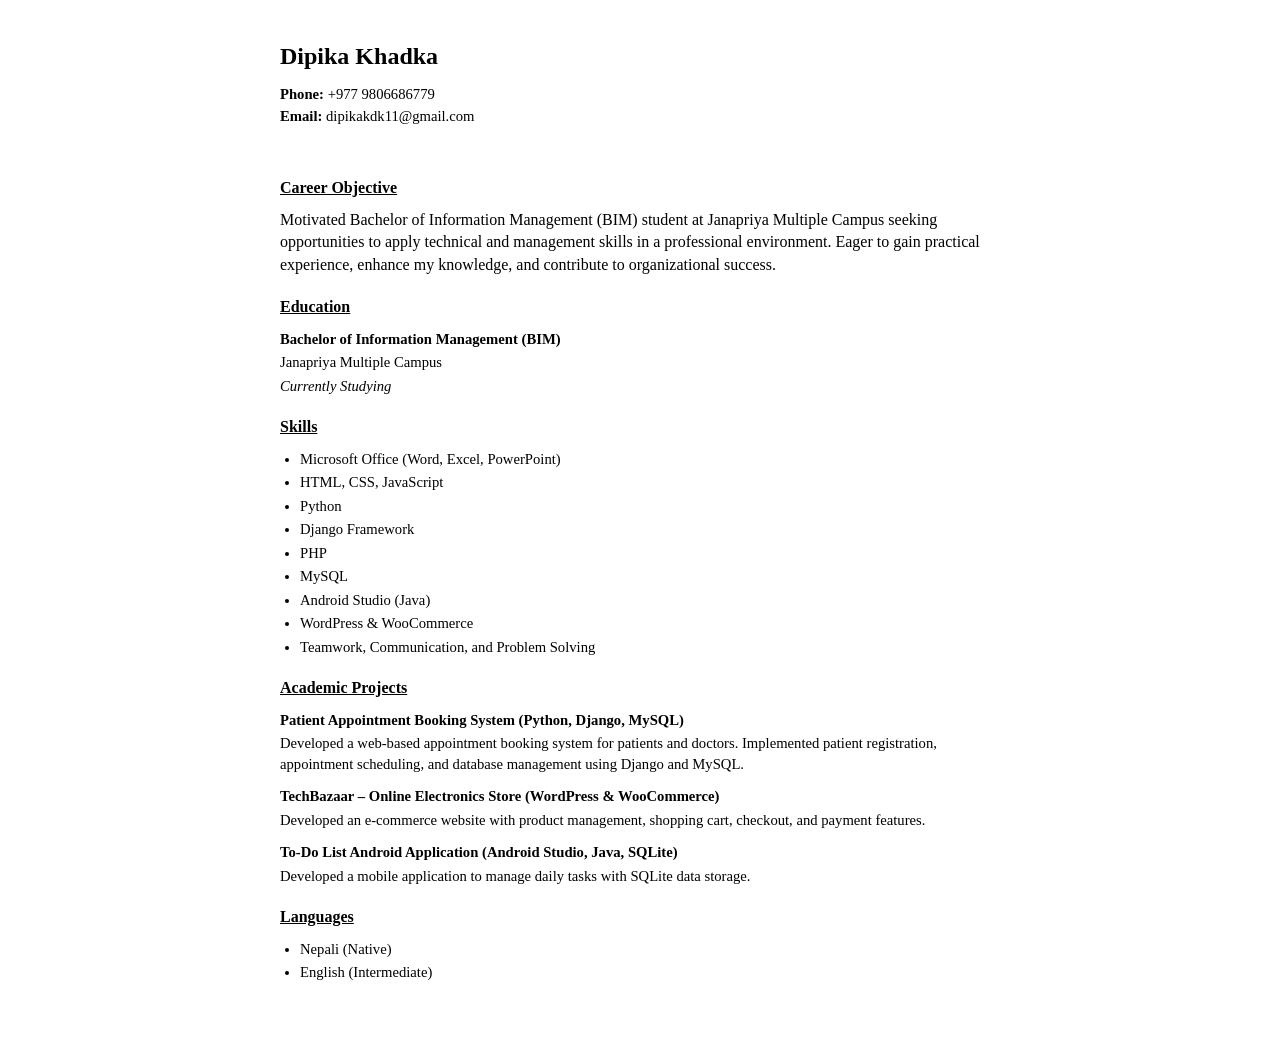
==== resume.html @ 073e3636 "portfolio" ====
<!DOCTYPE html>
<html lang="en">
<head>
    <meta charset="UTF-8">
    <meta name="viewport" content="width=device-width, initial-scale=1.0">
    <title>Curriculum Vitae - Dipika Khadka</title>
    <style>
        * {
            margin: 0;
            padding: 0;
            box-sizing: border-box;
        }
        body {
            font-family: 'Times New Roman', Times, serif;
            line-height: 1.4;
            color: #000;
            max-width: 800px;
            margin: 0 auto;
            padding: 40px;
            background: white;
            font-size: 12pt;
        }
        .header {
            text-align: left;
            border-bottom: none;
            padding-bottom: 10px;
            margin-bottom: 20px;
        }
        .header h1 {
            color: #000;
            font-size: 16pt;
            margin-bottom: 5px;
            font-weight: bold;
        }
        .contact-info {
            text-align: left;
            color: #000;
            margin-bottom: 20px;
            font-size: 11pt;
        }
        .contact-info p {
            margin: 2px 0;
        }
        .section {
            margin-bottom: 20px;
        }
        .section-title {
            color: #000;
            font-size: 12pt;
            border-bottom: none;
            padding-bottom: 0;
            margin-bottom: 10px;
            text-transform: none;
            font-weight: bold;
            text-decoration: underline;
        }
        .section-content {
            margin-left: 0;
        }
        .education-item, .project-item {
            margin-bottom: 12px;
        }
        .education-item h3, .project-item h3 {
            color: #000;
            font-size: 11pt;
            margin-bottom: 3px;
            font-weight: bold;
        }
        .education-item p, .project-item p {
            color: #000;
            margin-bottom: 3px;
            font-size: 11pt;
        }
        .skills-list {
            display: block;
            margin-left: 20px;
        }
        .skills-list li {
            color: #000;
            margin-bottom: 3px;
            font-size: 11pt;
        }
        .languages-list {
            margin-left: 20px;
        }
        .languages-list li {
            color: #000;
            margin-bottom: 3px;
            font-size: 11pt;
        }
        @media print {
            body {
                padding: 20px;
            }
        }
    </style>
</head>
<body>
    <div class="header">
        <h1 style="font-size: 18pt; margin-bottom: 10px;">Dipika Khadka</h1>
        <div class="contact-info">
            <p><strong>Phone:</strong> +977 9806686779</p>
            <p><strong>Email:</strong> dipikakdk11@gmail.com</p>
        </div>
    </div>

    <div class="section">
        <h3 class="section-title">Career Objective</h3>
        <div class="section-content">
            <p>Motivated Bachelor of Information Management (BIM) student at Janapriya Multiple Campus seeking opportunities to apply technical and management skills in a professional environment. Eager to gain practical experience, enhance my knowledge, and contribute to organizational success.</p>
        </div>
    </div>

    <div class="section">
        <h3 class="section-title">Education</h3>
        <div class="section-content">
            <div class="education-item">
                <h3>Bachelor of Information Management (BIM)</h3>
                <p>Janapriya Multiple Campus</p>
                <p><em>Currently Studying</em></p>
            </div>
        </div>
    </div>

    <div class="section">
        <h3 class="section-title">Skills</h3>
        <div class="section-content">
            <ul class="skills-list">
                <li>Microsoft Office (Word, Excel, PowerPoint)</li>
                <li>HTML, CSS, JavaScript</li>
                <li>Python</li>
                <li>Django Framework</li>
                <li>PHP</li>
                <li>MySQL</li>
                <li>Android Studio (Java)</li>
                <li>WordPress & WooCommerce</li>
                <li>Teamwork, Communication, and Problem Solving</li>
            </ul>
        </div>
    </div>

    <div class="section">
        <h3 class="section-title">Academic Projects</h3>
        <div class="section-content">
            <div class="project-item">
                <h3>Patient Appointment Booking System (Python, Django, MySQL)</h3>
                <p>Developed a web-based appointment booking system for patients and doctors. Implemented patient registration, appointment scheduling, and database management using Django and MySQL.</p>
            </div>
            <div class="project-item">
                <h3>TechBazaar – Online Electronics Store (WordPress & WooCommerce)</h3>
                <p>Developed an e-commerce website with product management, shopping cart, checkout, and payment features.</p>
            </div>
            <div class="project-item">
                <h3>To-Do List Android Application (Android Studio, Java, SQLite)</h3>
                <p>Developed a mobile application to manage daily tasks with SQLite data storage.</p>
            </div>
        </div>
    </div>

    <div class="section">
        <h3 class="section-title">Languages</h3>
        <div class="section-content">
            <ul class="languages-list">
                <li>Nepali (Native)</li>
                <li>English (Intermediate)</li>
            </ul>
        </div>
    </div>
</body>
</html>
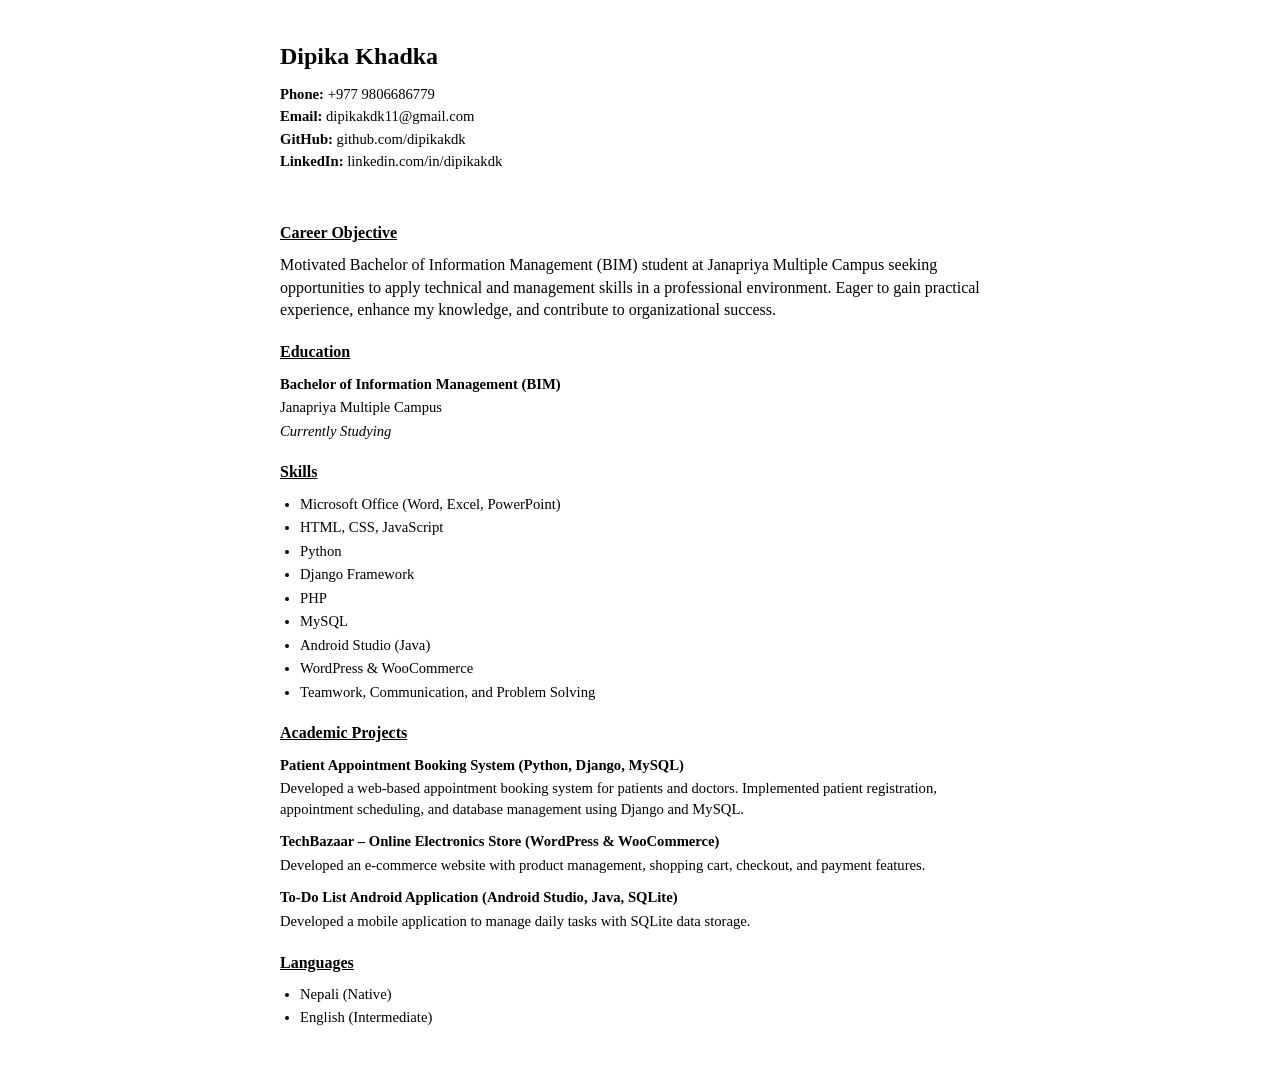
==== commit d32faf00: "Add GitHub and LinkedIn links to CV" ====
--- a/resume.html
+++ b/resume.html
@@ -101,6 +101,8 @@
         <div class="contact-info">
             <p><strong>Phone:</strong> +977 9806686779</p>
             <p><strong>Email:</strong> dipikakdk11@gmail.com</p>
+            <p><strong>GitHub:</strong> github.com/dipikakdk</p>
+            <p><strong>LinkedIn:</strong> linkedin.com/in/dipikakdk</p>
         </div>
     </div>
 
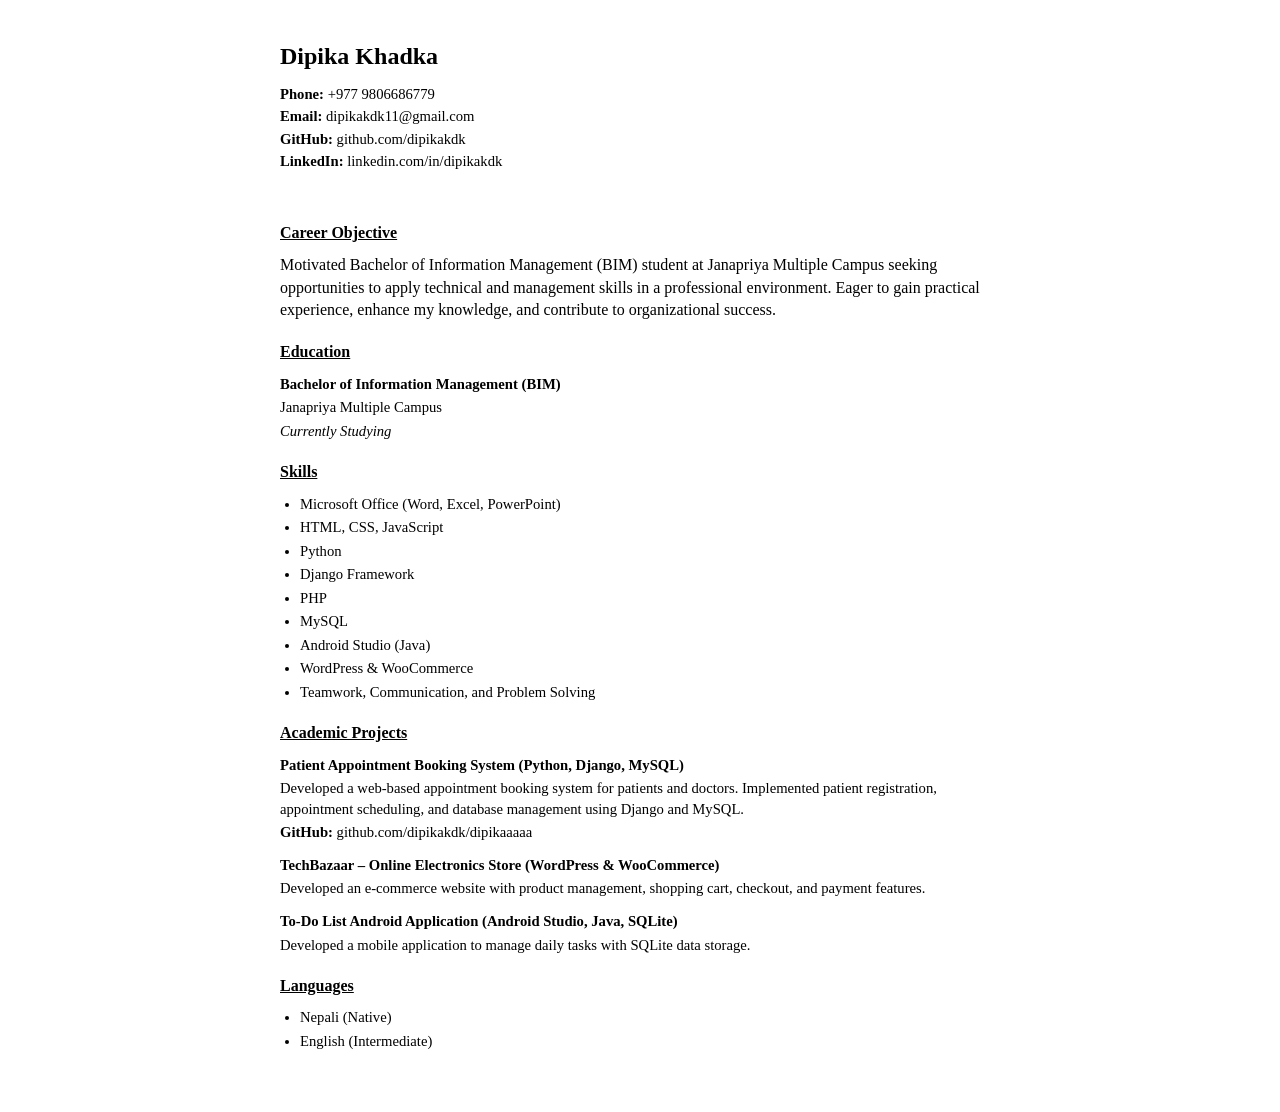
==== commit 4c464134: "Add GitHub link to Patient Appointment Booking System project" ====
--- a/resume.html
+++ b/resume.html
@@ -147,6 +147,7 @@
             <div class="project-item">
                 <h3>Patient Appointment Booking System (Python, Django, MySQL)</h3>
                 <p>Developed a web-based appointment booking system for patients and doctors. Implemented patient registration, appointment scheduling, and database management using Django and MySQL.</p>
+                <p><strong>GitHub:</strong> github.com/dipikakdk/dipikaaaaa</p>
             </div>
             <div class="project-item">
                 <h3>TechBazaar – Online Electronics Store (WordPress & WooCommerce)</h3>
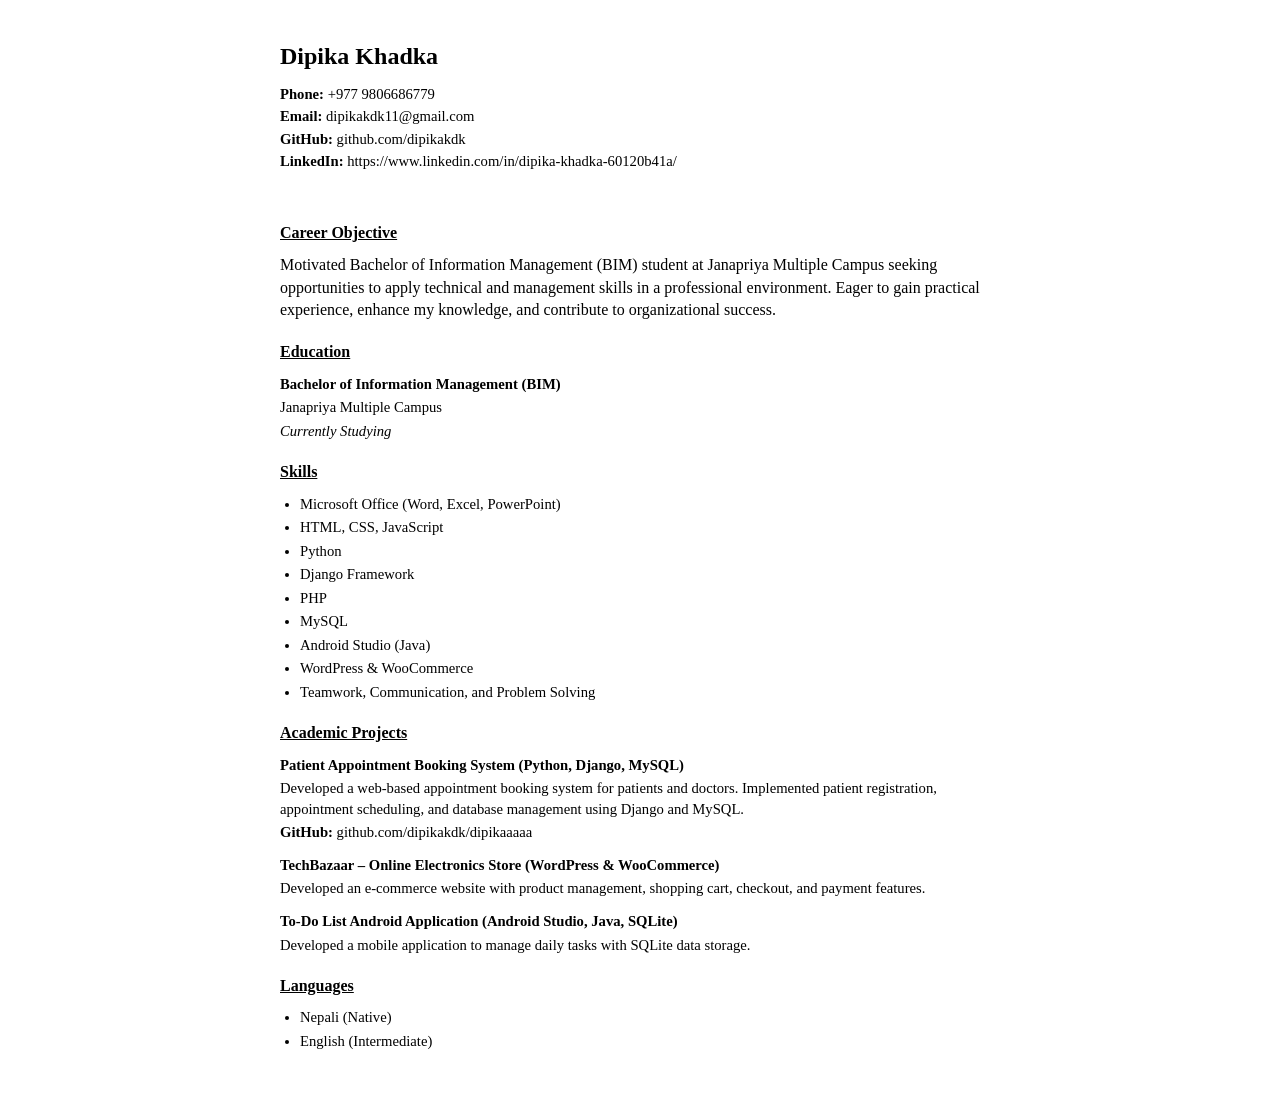
==== commit 4f80e9ac: "Update LinkedIn URL and GitHub link" ====
--- a/resume.html
+++ b/resume.html
@@ -102,7 +102,7 @@
             <p><strong>Phone:</strong> +977 9806686779</p>
             <p><strong>Email:</strong> dipikakdk11@gmail.com</p>
             <p><strong>GitHub:</strong> github.com/dipikakdk</p>
-            <p><strong>LinkedIn:</strong> linkedin.com/in/dipikakdk</p>
+            <p><strong>LinkedIn:</strong> https://www.linkedin.com/in/dipika-khadka-60120b41a/</p>
         </div>
     </div>
 
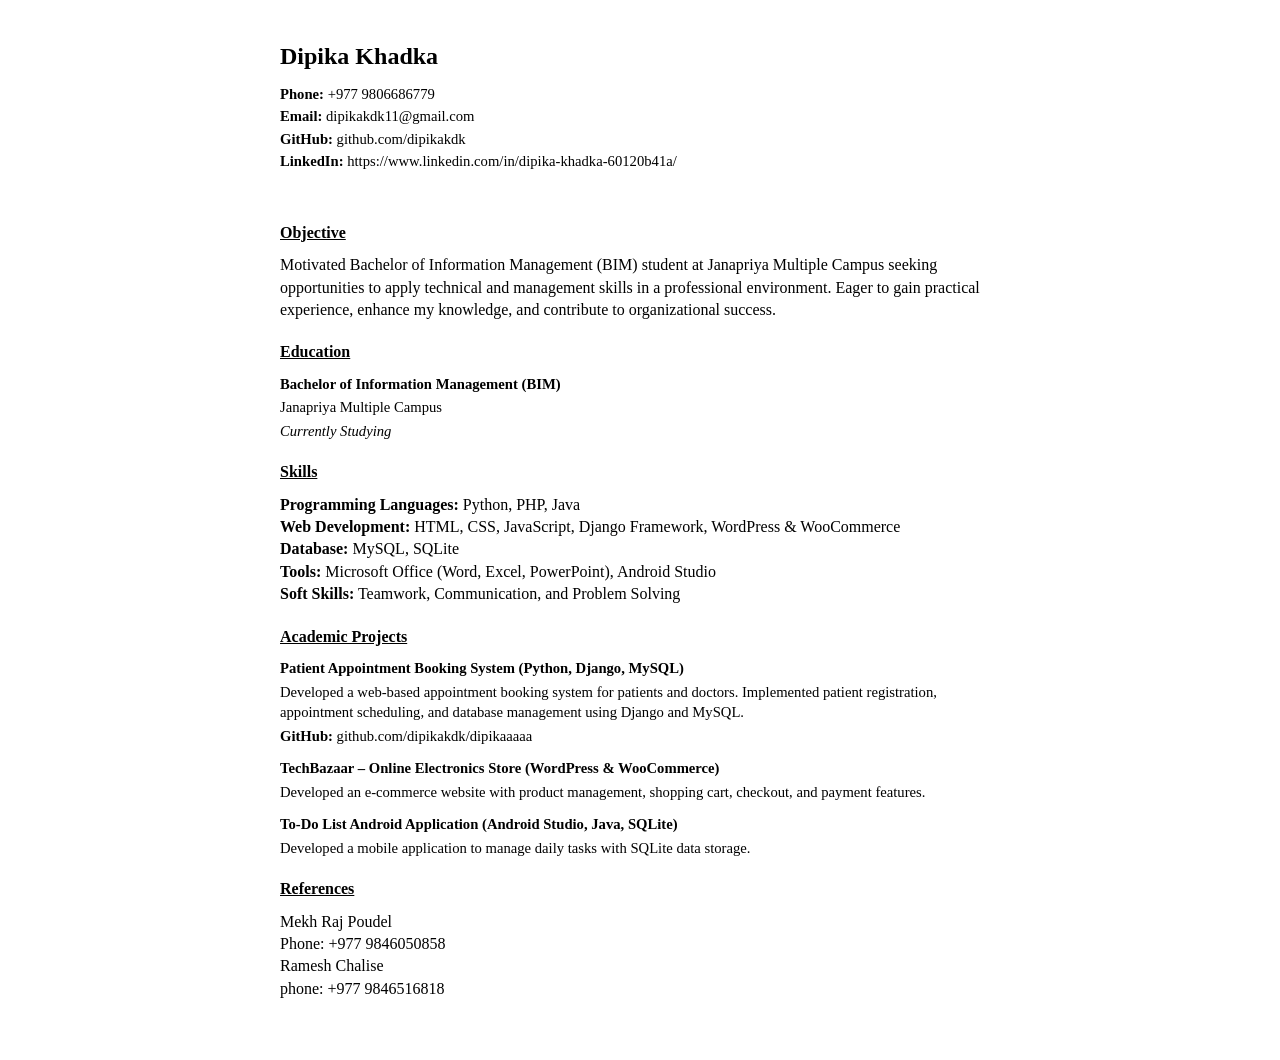
==== commit 167f4410: "resume" ====
--- a/resume.html
+++ b/resume.html
@@ -107,7 +107,7 @@
     </div>
 
     <div class="section">
-        <h3 class="section-title">Career Objective</h3>
+        <h3 class="section-title">Objective</h3>
         <div class="section-content">
             <p>Motivated Bachelor of Information Management (BIM) student at Janapriya Multiple Campus seeking opportunities to apply technical and management skills in a professional environment. Eager to gain practical experience, enhance my knowledge, and contribute to organizational success.</p>
         </div>
@@ -127,17 +127,11 @@
     <div class="section">
         <h3 class="section-title">Skills</h3>
         <div class="section-content">
-            <ul class="skills-list">
-                <li>Microsoft Office (Word, Excel, PowerPoint)</li>
-                <li>HTML, CSS, JavaScript</li>
-                <li>Python</li>
-                <li>Django Framework</li>
-                <li>PHP</li>
-                <li>MySQL</li>
-                <li>Android Studio (Java)</li>
-                <li>WordPress & WooCommerce</li>
-                <li>Teamwork, Communication, and Problem Solving</li>
-            </ul>
+            <p><strong>Programming Languages:</strong> Python, PHP, Java</p>
+            <p><strong>Web Development:</strong> HTML, CSS, JavaScript, Django Framework, WordPress & WooCommerce</p>
+            <p><strong>Database:</strong> MySQL, SQLite</p>
+            <p><strong>Tools:</strong> Microsoft Office (Word, Excel, PowerPoint), Android Studio</p>
+            <p><strong>Soft Skills:</strong> Teamwork, Communication, and Problem Solving</p>
         </div>
     </div>
 
@@ -161,12 +155,13 @@
     </div>
 
     <div class="section">
-        <h3 class="section-title">Languages</h3>
+        <h3 class="section-title">References</h3>
         <div class="section-content">
-            <ul class="languages-list">
-                <li>Nepali (Native)</li>
-                <li>English (Intermediate)</li>
-            </ul>
+          
+                <p>Mekh Raj Poudel</p>
+                <p>Phone: +977 9846050858</p>
+                <p>Ramesh Chalise <br> phone: +977 9846516818</p>
+      
         </div>
     </div>
 </body>
